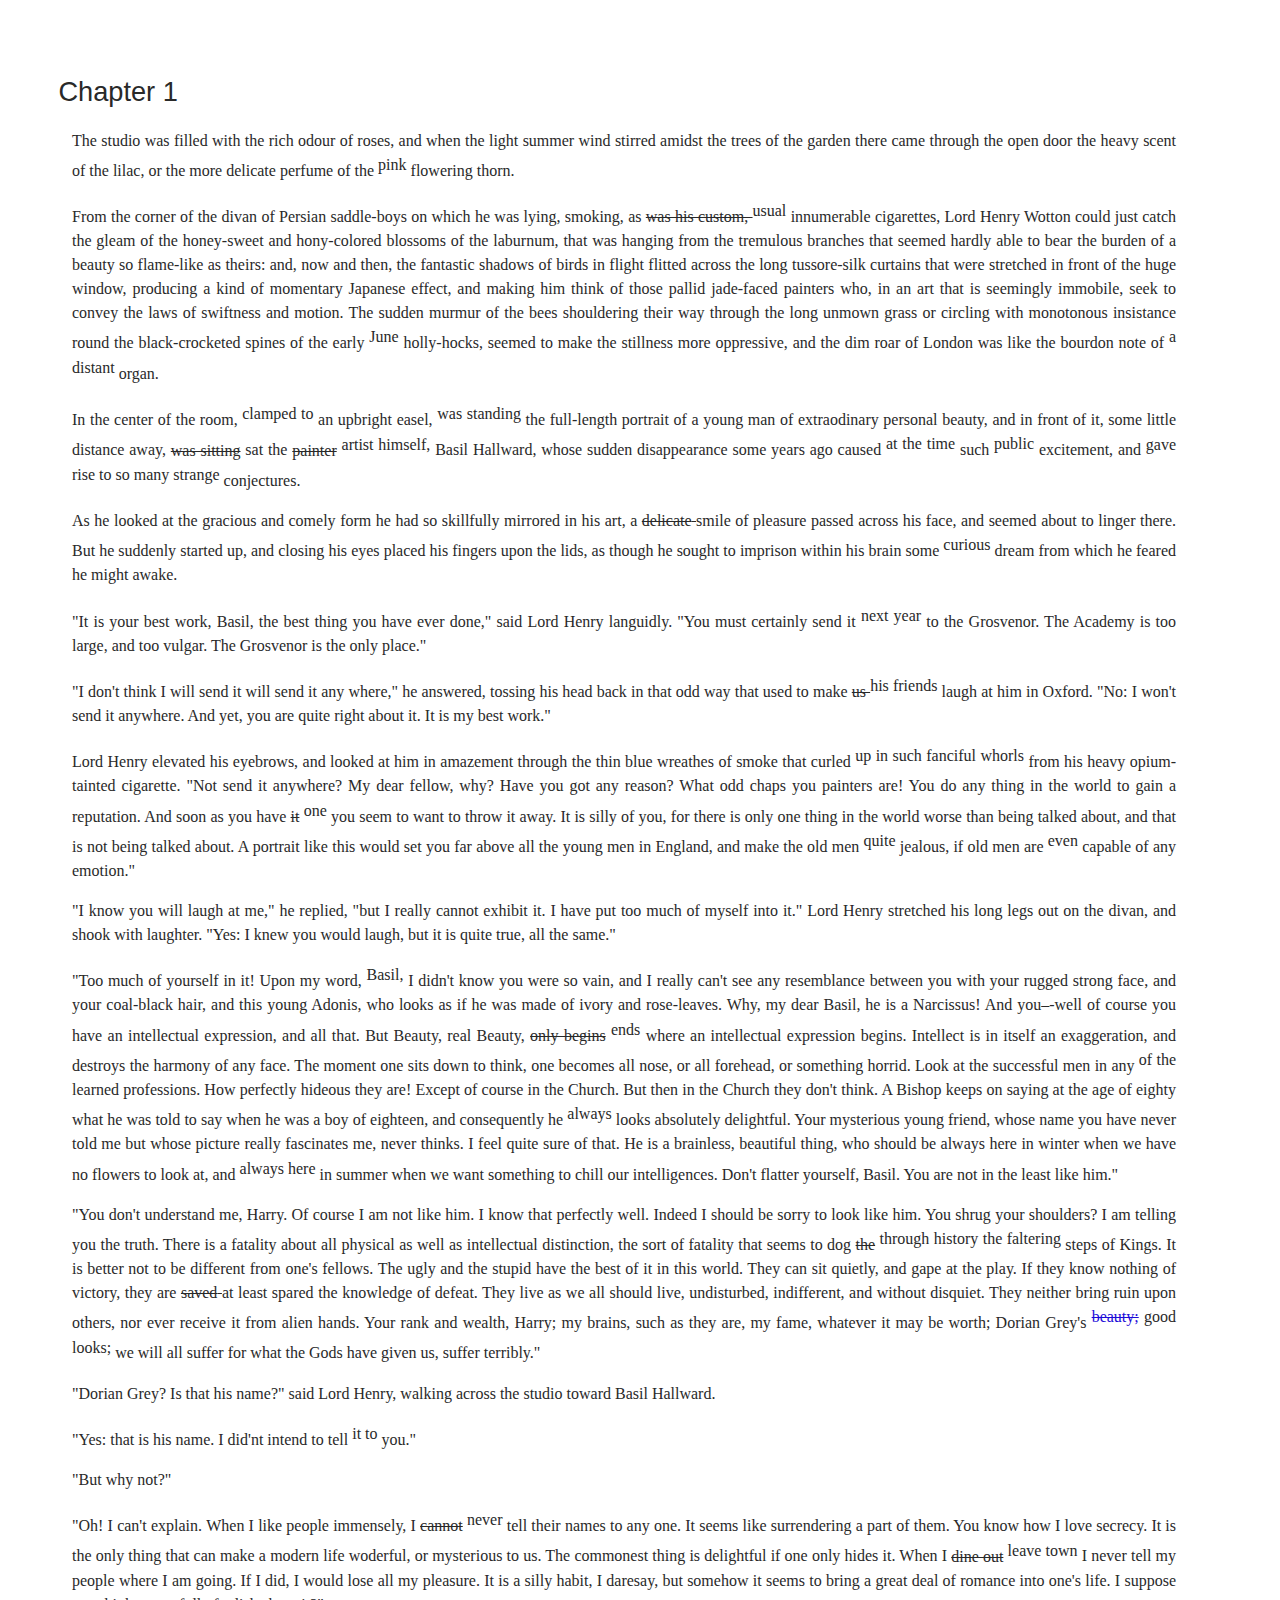
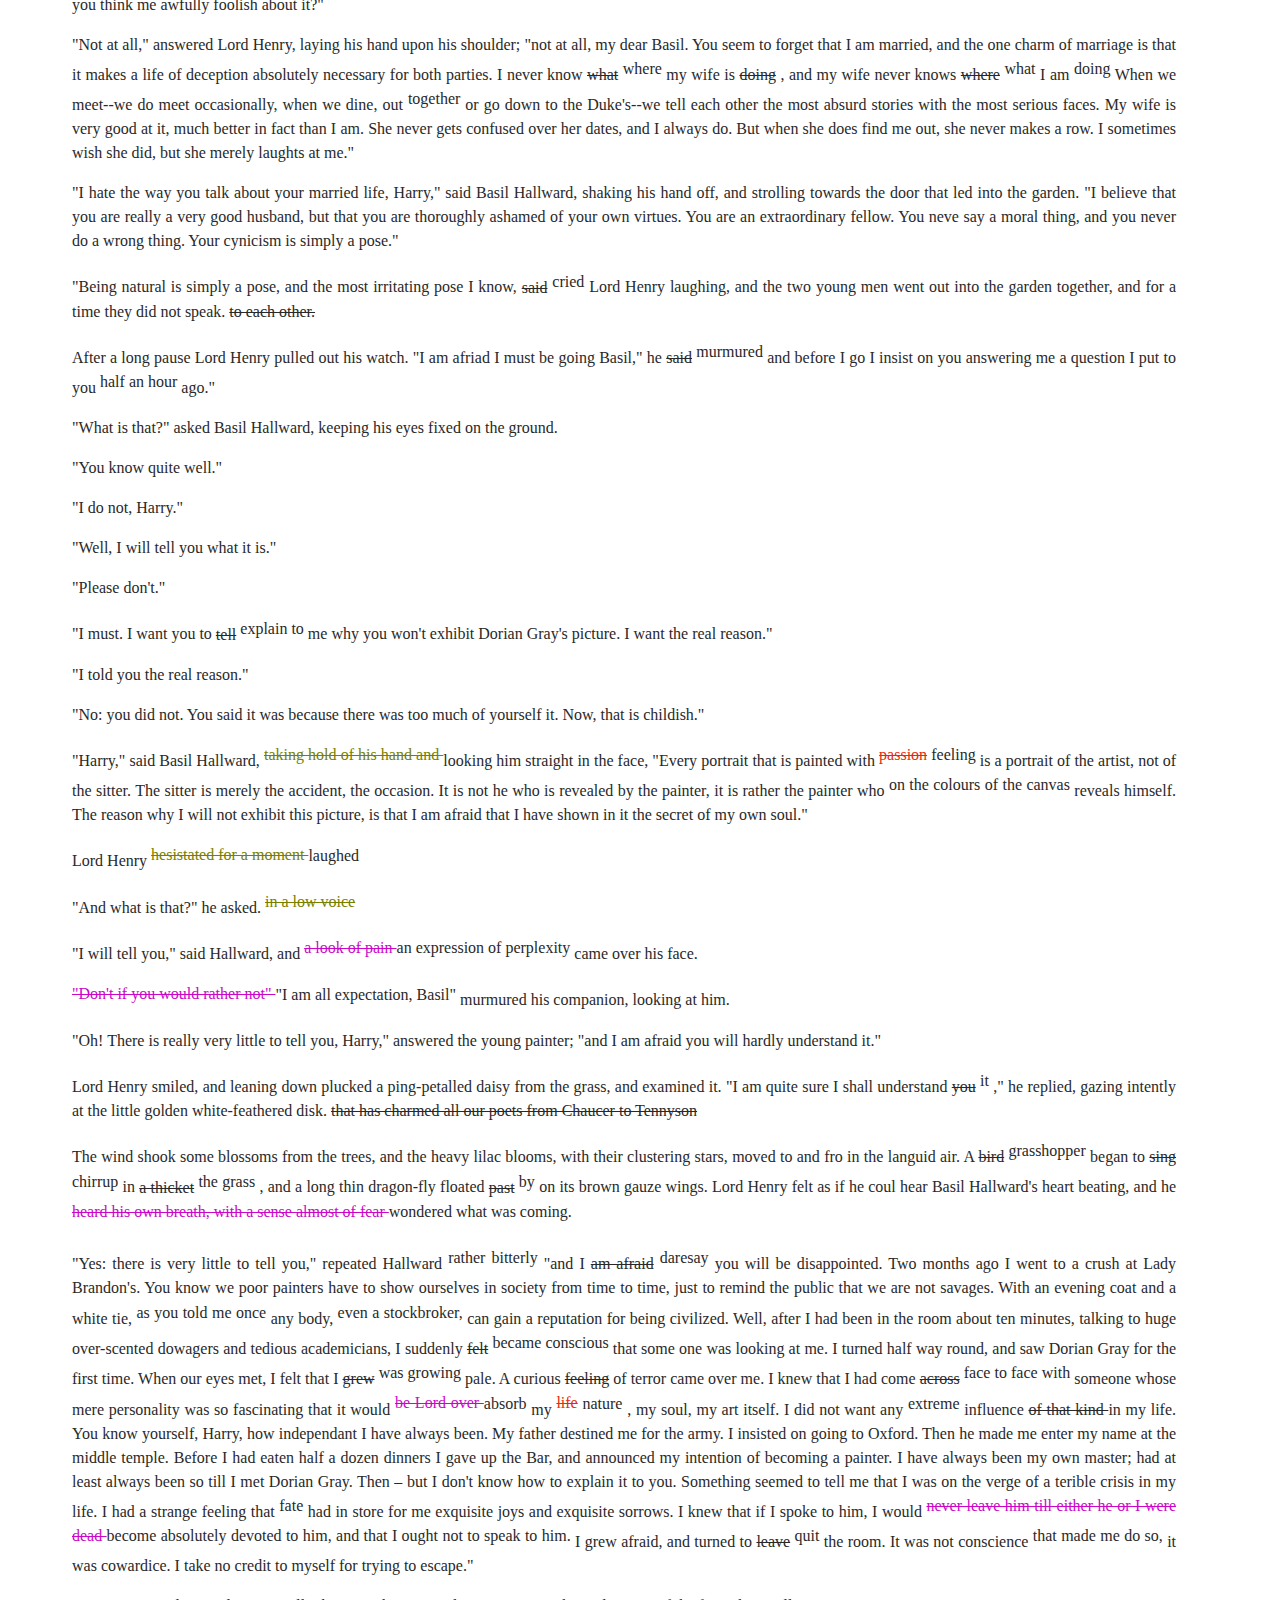
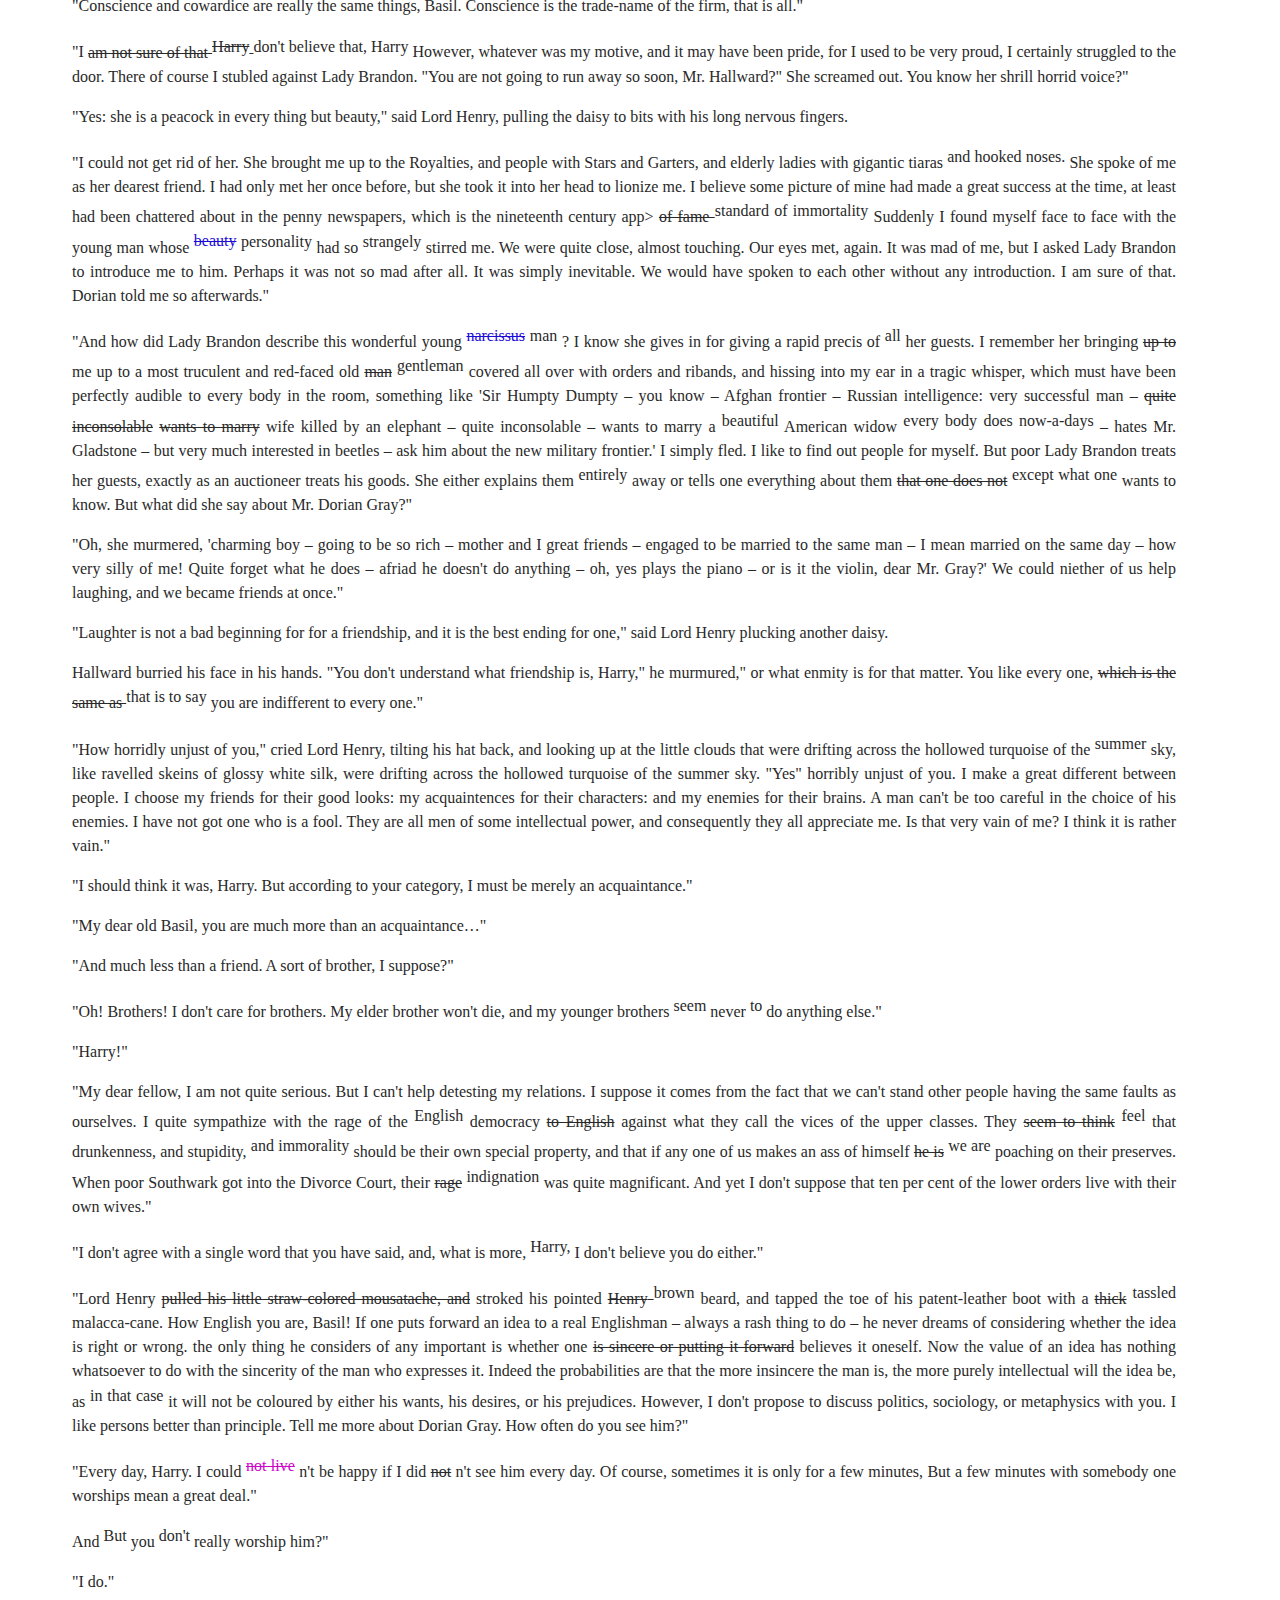
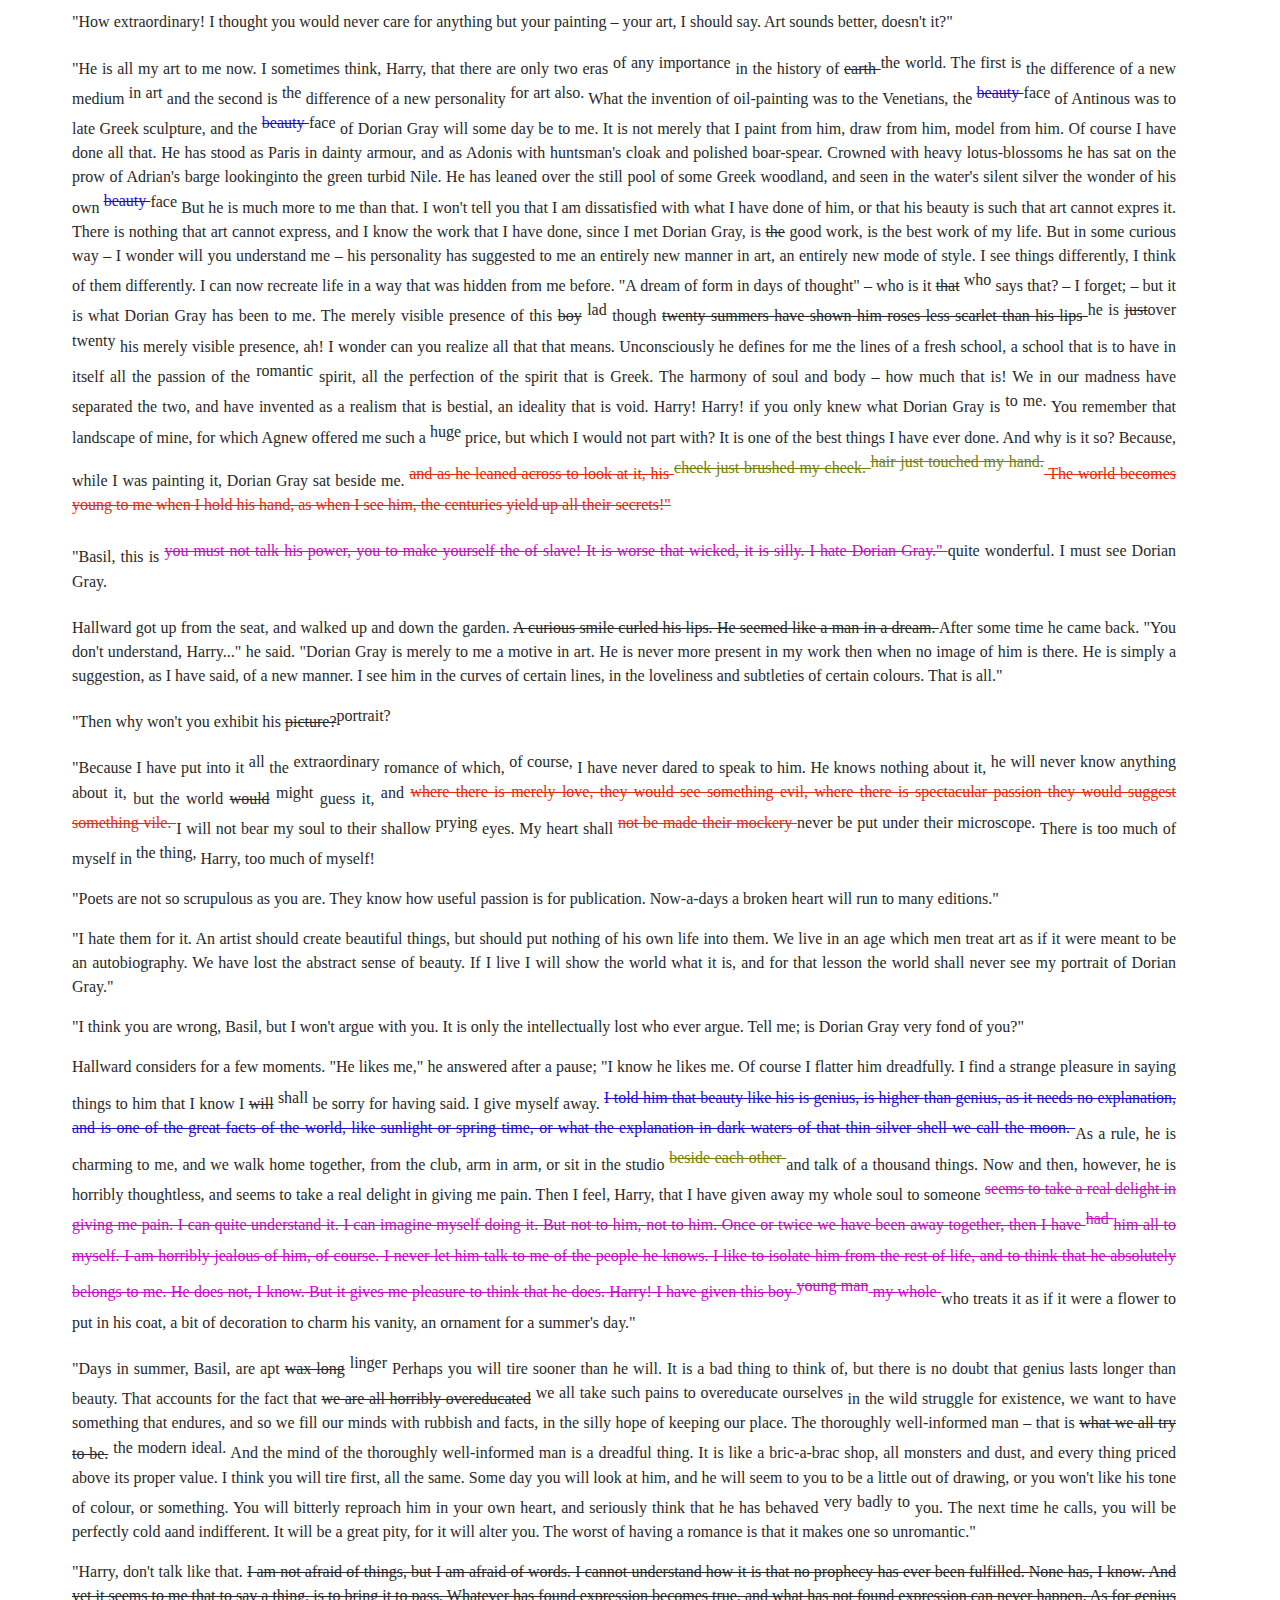
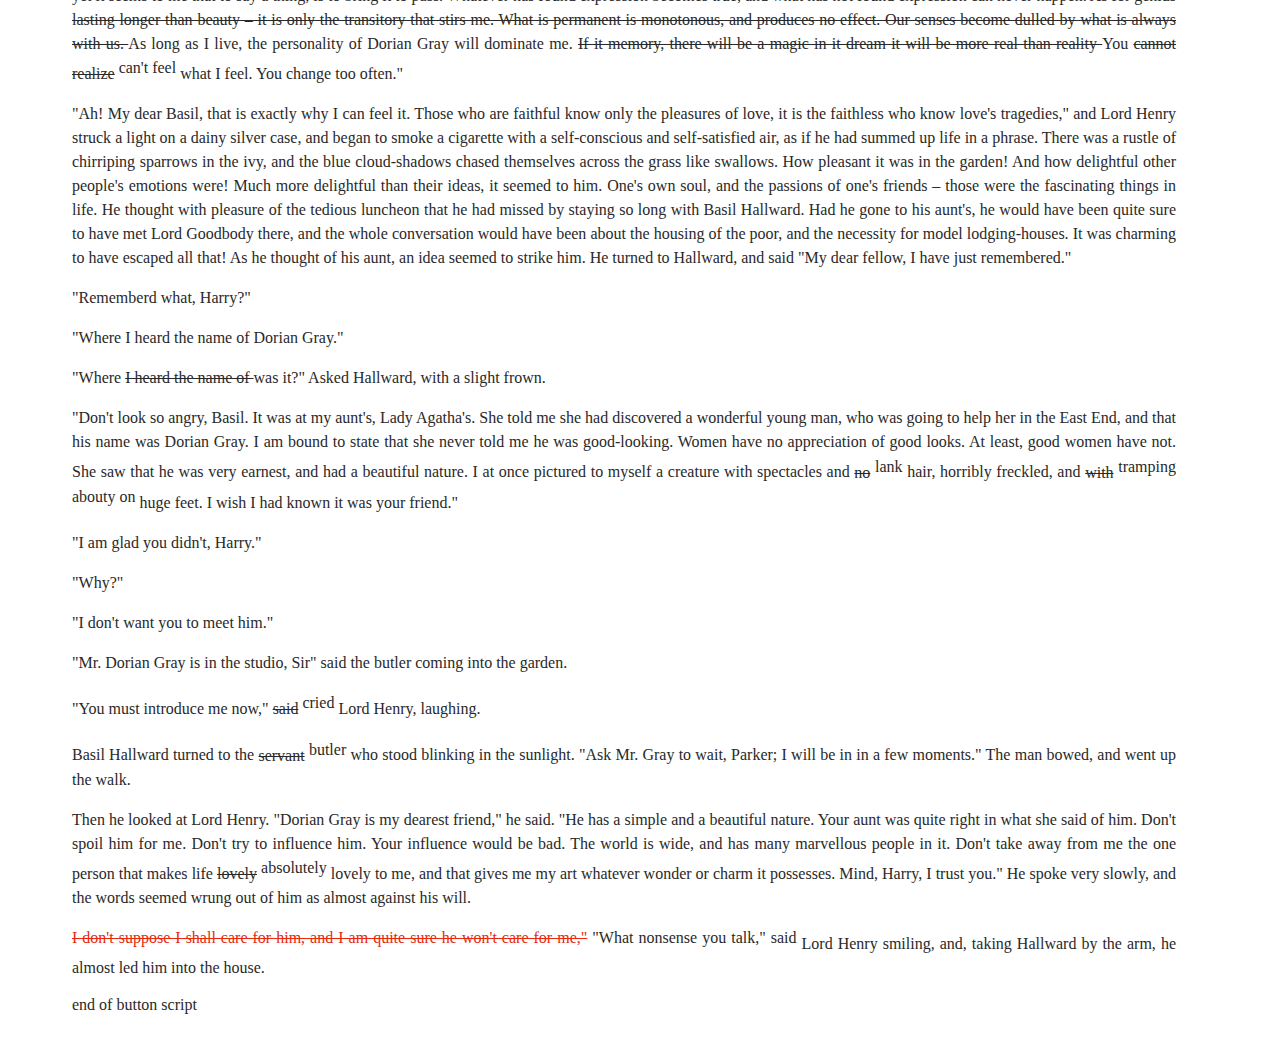
==== index.html @ bea4f44c "first commit" ====
<!DOCTYPE html>
  <head>
    <meta charset="utf-8">
    <link rel="stylesheet" href="styles.css" media="screen" charset="utf-8">
  </head>
  <body>
    <!-- playing around with a button
    <div><input type="text" name="labels" id="input_labels">
      <button type="button" onclick="myFunction()">sumbit</button></div>
    end of the button play -->
    <div id="TEI">
      Sadly, this page will not work in Internet Explorer and some older browsers. We suggest you use a newer version of Chrome or Firefox.
    </div>
    <script src="../js/CETEI.js"></script>
    <script>
      var c = new CETEI();
      /***********************************
       * Behaviors, i.e. ways you want specific elements to be handled that
       * you can't do with CSS, can be injected by calling the addBehaviors
       * method, passing it an object
       ***********************************/
        // // Overrides the default ptr behavior, displaying a short link instead
        // "ptr": function(elt) {
        //   var link = document.createElement("a");
        //   link.innerHTML = elt.getAttribute("target").replace(/https?:\/\/([^\/]+)\/.*/, "$1");
        //   link.href = elt.getAttribute("target");
        //   return link;
        // },
        // // Adds a new handler for <term>, wrapping it in an HTML <b>
        // "term": function(elt) {
        //     var b = document.createElement("b");
        //     b.innerHTML = elt.innerHTML;
        //     return b;
        // },
        // // Inserts the first array element before tei:add, and the second, after.
        // "add": ["`","´"]
      let behaviors = {
        "tei": {
          // // this click function gets cancelled out by the mouseover one?
          // "del": function(elt) {
          //   elt.addEventListener('click', function handleClick(event) {
          //     console.log('element clicked 🎉🎉🎉 here is event info: ', event);
          //     console.log("the implication is: " + (elt.getAttribute("implication")));
          //     });
          //   },

            // create mouseover effect with console log of implication
            "del": function(elt) {
            elt.addEventListener('mouseover', function handleHover(event) {
              result = elt.hasAttribute("implication");
              if (result) {
                console.log('element moused-over with: '+ elt.getAttribute("implication"));
              }
              });
            elt.setAttribute("class", "test");
            }
        }
      }
      c.addBehaviors(behaviors);
      c.getHTML5('tei.xml', function(data) {
        document.getElementById("TEI").innerHTML = "";
        document.getElementById("TEI").appendChild(data);
      });
    </script>
    <!-- script for the button
    <script>
      function myFunction() {
        let inputText = document.getElementById("input_labels").value;
        console.log("Button works, saved: " + inputText);
        alert("Button has saved the following: " + inputText);
      }
    </script> -->
    end of button script
  </body>
</html>
---- styles.css ----
/* ADDED BY FILIPA 
with help from: 
https://www.youtube.com/watch?v=ujlpzTyJp-M
*/

/* tei-del */ 

tei-del {
  text-decoration: line-through;
  position:relative;
}

tei-del[implication=passion] {
  vertical-align: super;
  color:rgb(231, 42, 13);
  position:relative;
}

tei-del[implication=beauty] {
  vertical-align: super;
  color:rgb(28, 11, 216);
  position:relative;
}

tei-del[implication=intimacy] {
  vertical-align: super;
  color:rgb(119, 128, 0);
  position:relative;
}

tei-del[implication=fatality] {
  vertical-align: super;
  color:rgb(203, 7, 200);
  position:relative;
}

tei-del[implication]::before,
tei-del[implication]::after {
  --scale: 0;
  --arrow-size: 10px;
  --tooltip-color: rgb(49, 46, 46);

  position: absolute;
  top: -.25rem;
  left: 50%;
  transform: translateX(-50%) translateY(var(--translate-y, 0)) scale(var(--scale));
  transition: 150ms transform;
  transform-origin: bottom center;
}

tei-del[implication]::before {
  --translate-y: calc(-100% - var(--arrow-size));

  content: attr(implication);
  color: white;
  padding: .5rem;
  border-radius: .3rem;
  text-align: center;
  width: max-content;
  background: var(--tooltip-color);
}

tei-del[implication]:hover::before,
tei-del[implication]:hover::after {
  --scale: 1;
}

tei-del[implication]::after {
  --translate-y: calc(-1 * var(--arrow-size));

  content: '';
  border: var(--arrow-size) solid transparent;
  border-top-color: var(--tooltip-color);
  transform-origin: top center;
}

/* END OF FILIPA'S CUSTOMIZATION */

/* Choice elements */
tei-choice tei-abbr + tei-expan:before,
tei-choice tei-expan + tei-abbr:before,
tei-choice tei-sic + tei-corr:before,
tei-choice tei-corr + tei-sic:before,
tei-choice tei-orig + tei-reg:before,
tei-choice tei-reg + tei-orig:before {
  content: " (";
}
tei-choice tei-abbr + tei-expan:after,
tei-choice tei-expan + tei-abbr:after,
tei-choice tei-sic + tei-corr:after,
tei-choice tei-corr + tei-sic:after,
tei-choice tei-orig + tei-reg:after,
tei-choice tei-reg + tei-orig:after {
  content: ")";
}
/* A */
tei-ab {
  display: block;
  margin-top: 1em;
  margin-bottom: 1em;
}
tei-accMat {
  display: block;
}
tei-accMat:before {
  content: "accompanying materials: ";
}
tei-acquisition {
  display: block;
  margin-top: 0;
  margin-bottom: 0;
}
tei-acquisition:before {
  font-weight: bold;
  content: "acquisition";
}
tei-activity {
  display: block;
}
tei-activity:before {
  content: "activity: ";
}
tei-actor {
  /* Empty Rule Set */
}
/* add */
/* Could add other [place=] variations */
tei-add[place=above] {
  vertical-align: super;
}

tei-add[place=inline]:before {
  content: "«";
}
tei-add[place=inline]:after {
  content: "»";
}
tei-add[place=below] {
  vertical-align: sub;
}
tei-addName {
  /* Empty Rule Set */
}
tei-addSpan {
  /* Empty Rule Set */
}
tei-additional {
  display: block;
}
tei-additions {
  display: block;
}
tei-additions:before {
  content: "Significant additions within the document: ";
}
tei-addrLine {
  display: block;
}
tei-address {
  /* Empty Rule Set */
}
tei-address[data-tei-rend~="block"], addresss[data-tei-rendition~="#block"] {
  display: block;
}
tei-adminInfo {
  display: block;
}
tei-affiliation {
  /* Empty Rule Set */
}
tei-age {
  /* Empty Rule Set */
}
tei-alt {
  /* Empty Rule Set */
}
tei-altGrp {
  /* Empty Rule Set */
}
tei-altIdent {
  /* Empty Rule Set */
}
tei-altIdentifier {
  /* Empty Rule Set */
}
tei-am {
  /* Empty Rule Set */
}
tei-analytic {
  /* Empty Rule Set */
}
tei-anchor {
  /* Empty Rule Set */
}
tei-app {
  /* Empty Rule Set */
}
tei-app tei-note {
  display: none;
}
tei-appInfo {
  display: block;
}
tei-appInfo:before {
  content: "Application information: ";
}
tei-application {
  display: block;
}
tei-application:after {
  content: " " attr(version);
}
tei-arc {
  /* Empty Rule Set */
}
tei-argument {
  display: block;
}
tei-att {
  font-family: Courier,monospace;
}
tei-att:before {
  content: "@";
}
tei-attDef {
  /* Empty Rule Set */
}
tei-attList {
  /* Empty Rule Set */
}
tei-attRef {
  /* Empty Rule Set */
}
tei-author {
  /* Empty Rule Set */
}
tei-titleStmt > tei-author {
  display: block;
  margin-bottom: 1em;
}
tei-authority {
  /* Empty Rule Set */
}
tei-publicationStmt > tei-availability {
  font-size: 80%;
}
tei-publicationStmt > tei-availability:before {
  font-weight: bold;
  content: "Availability: ";
}
tei-publicationStmt > tei-availability[data-tei-status]:before {
  font-weight: bold;
  content: "Availability (" attr(status) "): ";
}
/* B */
tei-back {
  display: block;
}
tei-bibl {
  /* Empty Rule Set */
}
tei-bibl[data-tei-rend~="block"], bibl[data-tei-rendition~="#block"] {
  display: block;
  padding-left: 2em;
  text-indent: -2em;
}
tei-biblFull {
  display: block;
}
tei-biblScope {
  /* Empty Rule Set */
}
tei-biblStruct {
  /* Empty Rule Set */
}
tei-bicond {
  /* Empty Rule Set */
}
tei-binary {
  /* Empty Rule Set */
}
tei-binaryObject {
  /* Empty Rule Set */
}
tei-binding {
  display: block;
}
tei-binding:before {
  content: "Binding: \a";
  white-space: pre-wrap;
}
tei-binding[data-tei-contemporary]:before {
  content: "Binding: \A" "Contemporary: " attr(contemporary) "\A";
  white-space: pre-wrap;
}
tei-bindingDesc {
  display: block;
}
tei-bindngDesc:before {
  content: "Binding Description: \A";
}
tei-birth {
  display: block;
}
tei-birth:before {
  content: "Birth: ";
}
tei-bloc {
  /* Empty Rule Set */
}
tei-broadcast {
  /* Empty Rule Set */
}
tei-byline {
  /* Empty Rule Set */
}
/* c */
tei-c {
  /* Empty Rule Set */
}
tei-cRefPattern {
  display: none;
}
tei-caesura {
  /* Empty Rule Set */
}
tei-camera {
  /* Empty Rule Set */
}
tei-caption {
  display: block;
  margin-top: 1em;
  margin-bottom: 1em;
}
tei-case[data-tei-value]:before {
  font-weight: bold;
  content: attr(value) " ";
}
tei-castGroup {
  display: block;
  margin-top: 1em;
  margin-bottom: 1em;
}
tei-castItem {
  display: list-item;
}
tei-castList {
  display: block;
  list-style-type: none;
  margin-top: 1em;
  margin-bottom: 1em;
  margin-left: 2em;
}
tei-catDesc {
  /* Empty Rule Set */
}
tei-catRef {
  /* Empty Rule Set */
}
tei-category {
  /* Empty Rule Set */
}
tei-cb {
  display: block;
  margin-top: 1em;
  margin-bottom: 1em;
}
tei-cb:before {
  content: "[column break]";
}
tei-cell {
  display: table-cell;
  padding: 1em 1.5em 1em 1em;
  /*
tei-border-left: 2px solid @border-color;
tei-border-top:2px solid @border-color;
tei-*/
  border: 1px dotted #aaaaaa;
  width: 100%;
}
/* for cell or row with @role = label */
tei-[data-tei-role=label] {
  font-weight: bold;
}
tei-certainty {
  /* Empty Rule Set */
}
tei-change {
  /* Empty Rule Set */
}
tei-channel {
  /* Empty Rule Set */
}
tei-charDecl {
  /* Empty Rule Set */
}
tei-charName {
  /* Empty Rule Set */
}
tei-charProp {
  /* Empty Rule Set */
}
tei-choice {
  /* Empty Rule Set */
}
tei-cit {
  /* Empty Rule Set */
}
tei-cl {
  /* Empty Rule Set */
}
tei-classCode {
  /* Empty Rule Set */
}
tei-classDecl {
  /* Empty Rule Set */
}
tei-classRef {
  /* Empty Rule Set */
}
tei-classSpec {
  /* Empty Rule Set */
}
tei-classes {
  /* Empty Rule Set */
}
tei-climate {
  display: block;
  margin-top: 1em;
  margin-bottom: 1em;
}
tei-climate:before {
  font-weight: bold;
  content: "Climate: ";
}
tei-closer {
  /* Empty Rule Set */
}
tei-code {
  font-family: Courier,monospace;
}
/* jawalsh:
For things like collation, condition, etc. that can have text or paragraphs as
children, we should use margins, when the content is text, and no margins when there
are child paragraphs (or other block elements). Otherwise we end up with double
margins. */
tei-collation {
  display: block;
  margin-top: 1em;
  margin-bottom: 1em;
}
tei-collection {
  /* Empty Rule Set */
}
tei-colloc {
  /* Empty Rule Set */
}
tei-colophon {
  font-style: italic;
}
tei-cond {
  /* Empty Rule Set */
}
tei-condition {
  display: block;
  margin-top: 1em;
  margin-bottom: 1em;
}
tei-constitution {
  display: block;
  margin-top: 1em;
  margin-bottom: 1em;
}
tei-constitution:before {
  font-weight: bold;
  content: "Constitution: ";
}
tei-constitution[data-tei-type] {
  display: block;
  margin-top: 1em;
  margin-bottom: 1em;
}
tei-constitution[data-tei-type]:before {
  font-weight: bold;
  content: "Constitution (" attr(type) "): ";
}
tei-constitution[data-tei-type=frags] {
  display: block;
  margin-top: 1em;
  margin-bottom: 1em;
}
tei-constitution[data-tei-type=frags]:before {
  font-weight: bold;
  content: "Constitution (fragments): ";
}
tei-constraint {
  /* Empty Rule Set */
}
tei-constraintSpec {
  /* Empty Rule Set */
}
tei-content {
  /* Empty Rule Set */
}
/* jawalsh:
tei-Need to discuss and coordinate handling of sic/corr, abbr/expan, and orig/reg */
tei-corr {
  /* Empty Rule Set */
}
tei-correction {
  /* Empty Rule Set */
}
tei-country {
  /* Empty Rule Set */
}
tei-creation {
  /* Empty Rule Set */
}
/*jawalsh:
tei-Need to handle attributes for custEvent. All the att.datable* attributes will be tricky.
tei-custodialHist and custEvent may normally be hidden along with other header metadata, but
tei-we'll have other datable elements that may be tricky. */
tei-custEvent {
  display: list-item;
}
tei-custodialHist {
  display: block;
  margin-top: 1em;
  margin-bottom: 1em;
}
/* d */
tei-date[data-tei-when]:empty:before {
  content: attr(when);
}

/* e */
tei-editionStmt {
  display:block;
}
tei-egXML {
  display: block;
  font-size: 80%;
  margin-left: 1em;
  padding-left: 1em;
  border-left: 1px solid #aaaaaa;
  margin-top: .75em;
  margin-bottom: .75em;
  padding-top: .75em;
  padding-bottom: .75em;
  font-family: monospace;
  white-space: pre;
}
tei-emph {
  font-style: italic;
}
tei-encodingDesc {
  display: none;
}
tei-epigraph {
  display: block;
  margin-top: 1em;
  margin-bottom: 1em;
}
tei-explicit {
  font-style: italic;
}
tei-fileDesc > extent {
  display: none;
}
/* f */
tei-figure {
  display: block;
  text-align: center;
  margin-left: auto;
  margin-right: auto;
}
/* g */
tei-g {
  /* Empty Rule Set */
}
tei-gap {
  /* GLS: Depending upon how we handle gap and lacuna, we may want to enclose in [] */
}
tei-gap[data-tei-reason='lost']:before {
  content:'[';
}
tei-gap[data-tei-reason='lost']:after {
  content: attr(data-content) ']';
}
tei-gap[data-tei-reason='illegible']:after {
  content: attr(data-content);
}
tei-gb {
  /* Empty Rule Set */
}
tei-gen {
  /* Empty Rule Set */
}
tei-genName {
  /* Empty Rule Set */
}
tei-geo {
  /* Empty Rule Set */
}
tei-geoDecl {
  /* Empty Rule Set */
}
tei-geogFeat {
  /* Empty Rule Set */
}
tei-geogName {
  /* Empty Rule Set */
}
tei-gi {
  font-family: Courier,monospace;
}
tei-gi:before {
  content: "<";
}
tei-gi:after {
  content: ">";
}
tei-gloss {
  /* Empty Rule Set */
}
tei-glyph {
  /* Empty Rule Set */
}
tei-glyphName {
  /* Empty Rule Set */
}
tei-gram {
  /* Empty Rule Set */
}
tei-gramGrp {
  /* Empty Rule Set */
}
tei-graph {
  /* Empty for now */
}
tei-graphic {
}
tei-group {
  /* Empty Rule Set */
}
/* h */
tei-handDesc {
  /* Empty Rule Set */
}
tei-handNote {
  /* Empty Rule Set */
}
tei-handNotes {
  /* Empty Rule Set */
}
tei-handShift {
  /* Empty Rule Set */
}
/* Need head with TEI parent to distinguish from HTML head */
tei-TEI tei-head {
  display: block;
  font-family: Arvo, sans-serif;
  font-weight: normal;
}
tei-body > tei-head {
  font-size: 180%;
  text-indent: -0.5em;
}
tei-div.textpart {
  display: none;
}
tei-div > tei-head {
  font-size: 170%;
  text-indent: -0.5em;
}
tei-div > tei-div > tei-head {
  font-size: 155%;
}
tei-div > tei-div > tei-div > tei-head {
  font-size: 140%;
}
tei-div > tei-div > tei-div > tei-div > tei-head, list > tei-head {
  font-size: 130%;
}
tei-div > tei-div > tei-div > tei-div > tei-div > tei-head {
  font-size: 120%;
}
tei-div > tei-div > tei-div > tei-div > tei-div > tei-div tei-head {
  font-size: 110%;
}
tei-figure > tei-head {
  display: block;
  margin: 1.5em auto 1.5em auto;
  padding: .5em 1.5em 1.5em 1.5em;
  border: 1px solid black;
  border-radius: 15px;
  width: 325px;
  position: relative;
  border: 1px solid #aaaaaa;
  background: #fafafa;
  /* reset text-indent for note with <l> ancestors. */
  text-indent: 0;
  font-size: 85%;
  text-align: justify;
  -webkit-box-shadow: 0px 1px 3px rgba(0, 0, 0, 0.25);
  -moz-box-shadow: 0px 1px 3px rgba(0, 0, 0, 0.25);
  box-shadow: 0px 1px 3px rgba(0, 0, 0, 0.25);
  width: 85%;
  font-family: Georgia, Serif;
  font-size: 13pt;
}
tei-headItem {
  /* Empty Rule Set */
}
tei-headLabel {
  /* Empty Rule Set */
}
tei-height {
  /* Empty Rule Set */
}
tei-heraldry {
  /* Empty Rule Set */
}
tei-hi[rend="caps"] {
  font-weight:bold;
}
tei-hi[rend="italic"] {
  font-style: italic;
}
tei-hi {
  /* GLS: do we want to bold this or change the background color? */
}
tei-history {
  /* Empty Rule Set */
}
tei-hom {
  /* Empty Rule Set */
}
tei-hyph {
  /* Empty Rule Set */
}
tei-hyphenation {
  /* Empty Rule Set */
}
/* i */
tei-iNode {
  /* Empty Rule Set */
}
tei-iType {
  /* Empty Rule Set */
}
tei-ident {
  font-family: Courier,monospace;
}
tei-idno {
  /* Empty Rule Set */
}
tei-if {
  /* Empty Rule Set */
}
tei-iff {
  /* Empty Rule Set */
}
tei-imprimatur {
  /* Empty Rule Set */
}
tei-imprint {
  /* Empty Rule Set */
}
tei-incident {
  /* Empty Rule Set */
}
tei-incipit {
  font-style: italic;
}
tei-index {
  /* Empty Rule Set */
}
tei-institution {
  /* Empty Rule Set */
}
tei-interaction {
  /* Empty Rule Set */
}
tei-interpGrp {
  /* Empty Rule Set */
}
tei-interpretation {
  /* Empty Rule Set */
}
tei-item {
  display: list-item;
  margin-left: 1em;
}
tei-cell item {
  margin-left: 1em;
}

/* j */
tei-join {
  /* Empty Rule Set */
}
tei-joinGrp {
  /* Empty Rule Set */
}
/* k */
tei-keywords {
  /* Empty Rule Set */
}
tei-kinesic {
  /* Empty Rule Set */
}
/* l */
tei-l {
  display: block;
  width: 35em;
}
tei-l[data-lineno]:before {
  content: attr(data-lineno);
  position: absolute;
  left: 2em;
}
tei-lacunaEnd {
  /* Empty Rule Set */
}
tei-lacunaStart {
  /* Empty Rule Set */
}
tei-lang {
  /* Empty Rule Set */
}
tei-langKnowledge {
  /* Empty Rule Set */
}
tei-langKnown {
  /* Empty Rule Set */
}
tei-langUsage {
  /* Empty Rule Set */
}
tei-language {
  /* Empty Rule Set */
}
tei-layout {
  /* Empty Rule Set */
}
tei-layoutDesc {
  /* Empty Rule Set */
}
tei-lb {
  /* Empty Rule Set */
}
tei-lb:after {
  content: '\a';
  white-space: pre;
}
tei-lbl {
  /* Empty Rule Set */
}
tei-leaf {
  /* Empty Rule Set */
}
tei-app[data-tei-type=inline] tei-lem {
}
tei-lg {
  display: block;
  margin-top: 1em;
  margin-bottom: 1em;
}
tei-link {
  /* Empty Rule Set */
}
tei-linkGrp {
  /* Empty Rule Set */
}
tei-list {
  display: block;
  margin-top: 1em;
  margin-bottom: 1em;
  list-style-type: none;
}
tei-item > tei-list {
  margin-top: 0;
}
tei-sourceDesc tei-list {
  list-style-type: none;
}
tei-sourceDesc > tei-list > tei-head {
  font-size: 140%;
  font-weight: bold;
}
tei-sourceDesc tei-list > tei-item {
  display: list-item;
}

/* Match only lists that are descendants of
tei-text. Otherwise they show up in the header. */
tei-text tei-list[type=simple] {
  list-style-type: none;
}
tei-text tei-list[type=bulleted] {
  list-style-type: disc;
}
tei-text tei-list[type=ordered] {
  list-style-type: none;
  counter-reset: items 0;
}
tei-text tei-list[type=ordered] > tei-item {
  display: list-item;
  margin-left: 0;
}
tei-item > tei-list[type=ordered] {
  margin-left: 1em;
}
tei-text tei-list[type=ordered] > item:before {
  counter-increment: items 1;
  content: counter(items, decimal) ". ";
}
tei-text tei-list[type=gloss] {
  list-style-type: none;
}
tei-list[type="gloss"] > tei-label {
  display: block;
  margin-top: 0.25em;
  margin-bottom: 0.25em;
  font-weight: bold;
}
tei-list[type="gloss"] > tei-item {
  margin-left: 2em;
}
tei-item > tei-list[type=ordered] {
  margin-left: 1em;
}
tei-listApp {
  display: block;
  margin: 1em;
  padding: 1em;
}

/* sourceDesc lists */
tei-listBibl {
  display:block;
  list-style-type: none;
  margin-left: .5 em;
  margin-top: .5em;
}
tei-listBibl > tei-head {
  font-size: 120%;
  font-weight: bold;
}
tei-listBibl > tei-bibl {
  display: list-item;
  margin-left: .5em;
}
tei-listWit {
  display:block;
  list-style-type: none;
  margin-left: .5em;
}
tei-listWit > tei-head {
  font-size: 120%;
  font-weight: bold;
}
tei-listWit > tei-witness {
  display: list-item;
  margin-left: 2em;
  text-indent: -1.1em;
}
tei-witness > tei-listWit {
  display: inline;
}
tei-witness > tei-listWit > tei-head {
  display: inline;
}
tei-witness > tei-listWit > tei-witness {
  display: inline;
}
tei-localName {
  /* Empty Rule Set */
}
tei-locale {
  /* Empty Rule Set */
}
tei-location {
  /* Empty Rule Set */
}
tei-locus {
  display: none;
}
tei-locusGrp {
  /* Empty Rule Set */
}
/* m */
tei-m {
  /* Empty Rule Set */
}
tei-macroRef {
  /* Empty Rule Set NOT SURE WHAT EXACTLY*/
}
tei-macroSpec {
  /* dunno */
}
tei-mapping {
  /* not sure, maybe create rends for a few standard types, maybe hide */
}
tei-material {
  /* Empty Rule Set */
}
tei-measure {
  /* Empty Rule Set */
}
tei-measureGrp {
  /* probably want to display attributes, at least units and type */
}
tei-meeting {
  /*Block */
}
tei-memberOf {
  /* Empty Rule Set */
}
tei-mentioned {
  /* think do nothing, not real clear on function, maybe hide? */
}
tei-metDecl {
  /* Empty Rule Set */
}
tei-metSym {
  /* Empty Rule Set */
}
tei-milestone {
  display: none;
  margin-left: auto;
  margin-right: auto;
  text-align: center;
}
tei-milestone:before {
  /*content: "* * * * *";*/
}
tei-moduleRef {
  /* probably hide, not sure how we want to deal */
}
tei-moduleSpec {
  /* probably hide, not sure how we want to deal */
}
tei-monogr {
  /* block with space above, below */
}
tei-mood {
  /* Empty Rule Set */
}
tei-move {
  /* not sure, block, maybe just ital, maybe in parenths*/
}
tei-msContents {
  /* inline */
}
tei-msDesc {
  /* block with space above, below */
}
tei-msIdentifier {
  /* block */
}
tei-msItem {
  /* block */
}
tei-msItemStruct {
  /* block */
}
tei-msName {
  /* Empty Rule Set */
}
tei-msPart {
  /* not sure, think block */
}
tei-musicNotation {
  font-weight: bold;
}
tei-musicNotation:before {
  font-weight: bold;
  content: "Musical Notation: ";
}
/* n */
tei-name {
  /* Empty Rule Set */
}
tei-nameLink {
  /* Empty Rule Set */
}
tei-namespace {
  /* not sure, hide? */
}
tei-nationality {
  /* Empty Rule Set */
}
tei-node {
  display: none;
}
tei-normalization {
  /* Empty Rule Set */
}
tei-note {
  /*
  display: block;
  margin: 1.5em auto 1.5em auto;
  padding: .5em 1.5em 1.5em 1.5em;
  border: 1px solid black;
  border-radius: 15px;
  width: 325px;
  position: relative;
  border: 1px solid #aaaaaa;
  background: #fafafa;
  /* reset text-indent for note with <l> ancestors. */
  /*
  text-indent: 0;
  font-size: 85%;
  text-align: justify;
  -webkit-box-shadow: 0px 1px 3px rgba(0, 0, 0, 0.25);
  -moz-box-shadow: 0px 1px 3px rgba(0, 0, 0, 0.25);
  box-shadow: 0px 1px 3px rgba(0, 0, 0, 0.25);
  */
}
tei-notesStmt {
  /* do we want to box each individual <note> if they're in a <notesStmt>? */
  display: none;
}
tei-num {
  /* Empty Rule Set */
}
tei-number {
  /* Empty Rule Set */
}
tei-numeric {
  /* not sure, depends how we're dealing with <f>'s */
}
tei-nym {
  /* not really sure here */
}
/* o */
tei-oRef {
  /* not sure, think do nothing */
}
tei-oVar {
  font-style: italic;
}
tei-objectDesc {
  /* Empty Rule Set */
}
tei-objectType {
  /* Empty Rule Set */
}
tei-occupation {
  /* Empty Rule Set */
}
tei-offset {
  /* Empty Rule Set */
}
tei-opener {
  /* Empty Rule Set */
}
tei-org {
  /* Empty Rule Set */
}
tei-orgName {
  /* Empty Rule Set */
}
tei-origDate {
  /* Empty Rule Set */
}
tei-origPlace {
  font-weight: bold;
}
tei-origPlace:before {
  font-weight: bold;
  content: "Place of Origin: ";
}
tei-origin {
  /* Empty Rule Set */
}
/* p */
tei-p {
  display: block;
  margin-top: 1em;
  margin-bottom: 1em;
  text-align: justify;
}
*[data-tei-rendition~="#center"] p {
  text-align: center;
}
tei-availability > p:first-child {
  margin-top: 0em;
}
tei-pRef {
  /* rend attribute target */
}
tei-pVar {
  /* rend attribute target */
}
tei-particDesc {
  /* Empty Rule Set */
}
tei-pause {
  /* Empty Rule Set*/
}
tei-pb {
  /*
  display: block;
  width: 100%;
  text-align: right;
  color: gray;
  margin: 2em 0 2em 0;
  font-size: 11pt;
  */
}
/*
tei-pb:before {
tei-	content: "[page:\a0" attr(n) "]";
}
tei-*/
tei-pc {
  /* Empty Rule Set */
}
tei-per {
  /* don't know, check back */
}
tei-performance {
  display: block;
  margin-top: 1em;
  margin-bottom: 1em;
}
tei-persName {
  /* Empty Rule Set */
}
tei-person {
  display: block;
  margin-top: 1em;
  margin-bottom: 1em;
}
tei-personGrp {
  display: block;
  margin-top: 1em;
  margin-bottom: 1em;
}
tei-phr {
  /* Empty Rule Set */
}
tei-physDesc {
  /* Empty Rule Set */
}
tei-place {
  /* Empty Rule Set */
}
tei-placeName {
  /* Empty Rule Set */
}
tei-population {
  /* dunno with this one */
}
tei-pos {
  /* Empty Rule Set */
}
tei-postBox {
  /* Empty Rule Set */
}
tei-postCode {
  /* Empty Rule Set */
}
tei-postscript {
  display: block;
  margin-top: 2em;
}
tei-precision {
  /* Empty Rule Set */
}
tei-preparedness {
  /* Empty Rule Set */
}
tei-principal {
  font-weight: bold;
}
tei-principal:before {
  font-weight: bold;
  content: "Principal: ";
}
tei-profileDesc {
  display: none;
}
tei-projectDesc {
  /* Empty Rule Set */
}
tei-prologue {
  /* Empty Rule Set */
}
tei-pron {
  /* Empty Rule Set */
}
tei-provenance {
  /* inline */
}
tei-pubPlace {
  /* Empty Rule Set */
}
tei-publicationStmt > * {
  display: none;
}
tei-publicationStmt {
  display: block;
  margin-top: 1em;
  margin-bottom: 1em;
}
tei-publicationStmt > date {
  display: none;
}
tei-publicationStmt > publisher {
  display: none;
}
tei-purpose {
  /* Empty Rule Set */
}
/* q */
tei-q {
  quotes: "\201c" "\201d" "\2018" "\2019" "\201c" "\201d" "\2018" "\2019" "\201c" "\201d" "\2018" "\2019" "\201c" "\201d";
}
tei-q:before {
  content: "";
}
tei-q:after {
  content: "";
}
tei-q[data-tei-next]:after {
  content: "" !important;
}
tei-q[data-tei-prev]:before {
  content: "" !important;
}
tei-quotation {
  /* Empty Rule Set */
}
tei-quote {
tei-font-style:italic;
}
/*
tei-quote {
  quotes: "\201c" "\201d" "\2018" "\2019" "\201c" "\201d" "\2018" "\2019" "\201c" "\201d" "\2018" "\2019" "\201c" "\201d";
}
tei-quote:before {
  content: open-quote;
}
tei-quote:after {
  content: close-quote;
}
tei-quote[next]:after {
  content: "" !important;
}
tei-quote[prev]:before {
  content: "" !important;
}
tei-*/
/* r */
tei-app tei-rdg {
  /*perhaps choice */
  display:none;
}
tei-rdgGrp {
  /* Empty Rule Set */
}
tei-re {
  display: block;
  margin-top: 0;
  margin-bottom: 0;
}
tei-recordHist {
  display: block;
  margin-top: 1em;
  margin-bottom: 1em;
}
tei-recording {
  /* not sure here, only in header? */
}
tei-recordingStmt {
  /* Empty Rule Set */
}
tei-ref {
  color: #5f0000;
  text-decoration: underline;
}
tei-region {
  /* Empty Rule Set */
}
tei-relatedItem {
  /* Empty Rule Set */
}
tei-relation {
  /* Don't Know*/
}
tei-relationGrp {
  /* Empty Rule Set */
}
tei-remarks {
  font-weight: bold;
}
tei-remarks:before {
  font-weight: bold;
  content: "remarks: ";
}
tei-rendition {
  /*Don't remember what we decided to do with this*/
}
tei-repository {
  /* Empty Rule Set */
}
tei-residence {
  /* Empty Rule Set */
}
tei-resp {
  /* Empty Rule Set */
}
tei-respStmt {
  display: block;
  margin-top: 0;
  margin-bottom: 0;
}
/* hide */
tei-restore {
  /* footnote or sidenote perhaps*/
}
tei-revisionDesc {
  display: none;
}
tei-rhyme {
  /* Empty Rule Set */
}
tei-role {
  /* put on same line as roledesc? */
}
tei-roleDesc {
  /* put on same line as role */
}
tei-roleName {
  /* Empty Rule Set */
}
tei-root {
  /* don't know */
}
tei-row {
  display: table-row;
}
tei-rs {
  /* Empty Rule Set */
}
/*label*/
/* s */
/* When TEI document is embedded in HTML page,
   TEI's <s> element can be interpreted by
   browser as HTML <s>, which results in
   a strike-through from the "user agent"
   styles. */
tei-s {
  text-decoration: none;
}
tei-said {
  /* Empty Rule Set */
}
tei-salute {
  display: block;
  margin-top: 1em;
  margin-bottom: 1em;
}
tei-samplingDecl {
  display: block;
  margin-top: 0;
  margin-bottom: 0;
}
tei-schemaSpec {
  /*NOT SURE, talk over with group */
}
tei-scriptDesc {
  /*NOT SURE, talk over with group */
}
tei-scriptNote {
  display: block;
  margin-top: 1em;
  margin-bottom: 1em;
}
tei-scriptStmt {
  /* not sure */
}
tei-seal {
  display: block;
  margin-top: 0;
  margin-bottom: 0;
}
tei-seal:before {
  font-weight: bold;
  content: "Seal: ";
}
tei-sealDesc {
  display: block;
  margin-top: 1em;
  margin-bottom: 1em;
}
tei-secFol:before {
  font-weight: bold;
  content: "Second Folio: ";
}
tei-secl {
}
tei-secl>*:first-child:before {
  content: "\a[";
  white-space: pre;
}
tei-secl>*:last-child:after {
  content: "]\a\a";
  white-space: pre;
}
tei-seg {
  /* Empty Set Rule */
  outline: 0px solid transparent;
}
tei-segmentation {
  /* Empty Rule Set */
}
tei-sense {
  display: block;
  margin-top: 0;
  margin-bottom: 0;
}
tei-series {
  /* treat same as seriesstmt? */
}
tei-seriesStmt {
  display: none;
}
tei-set {
  /* Empty Set Rule */
}
tei-setting {
  display: block;
  margin-top: 0;
  margin-bottom: 0;
}
tei-settingDesc {
  /* Empty Set Rule */
}
tei-settlement {
  /* Empty Set Rule */
}
tei-sex {
  /* Empty Rule Set */
}
tei-shift {
  /* seems a bit to complex to do anything with */
}
tei-sic {
  /* rend as choice when contained within a choice tag, perhaps as label with parenthesis after when alone */
}
tei-signatures {
  /* DON't KNOW, look again later */
}
tei-signed {
  display: block;
  margin-top: 2em;
  /*should make name a block when contained within  */
}
tei-soCalled {
  quotes: "\201c" "\201d" "\2018" "\2019" "\201c" "\201d" "\2018" "\2019" "\201c" "\201d" "\2018" "\2019" "\201c" "\201d";
}
tei-soCalled:before {
  content: open-quote;
}
tei-soCalled:after {
  content: close-quote;
}
tei-soCalled[data-tei-next]:after {
  content: "" !important;
}
tei-soCalled[data-tei-prev]:before {
  content: "" !important;
}
tei-socecStatus {
  /* Empty Set Rule */
}
tei-sound {
  font-style: italic;
}
tei-source {
  display: block;
  margin-top: 0;
  margin-bottom: 0;
}
tei-sourceDesc {
  display: none;
}
tei-sp {
  /*empty rule set*/
}
tei-space:before {
  font-weight: bold;
  content: "";
}
tei-span[data-tei-data-n]:before {
  content: attr(data-n);
}
tei-TEI tei-span {
  /*no rules yet */
}
tei-TEI tei-egXML tei-span {
  display: inline;
}
tei-spanGrp {
  /* NOT SURE, look back on */
}
tei-speaker {
  font-weight: bold;
  margin-right: 0;
}
tei-specDesc {
  /* NOT SURE, look back on */
}
tei-specGrp {
  /* NOT SURE, look back on */
}
tei-specGrpRef {
  /* NOT SURE, look back on */
}
tei-specList {
  /* Empty Set Rule */
}
tei-sponsor {
  display: block;
  margin-top: 0;
  margin-bottom: 0;
  /* Block element, maybe labeled  */
}
tei-sponsor:before {
  font-weight: bold;
  content: "Sponsor:";
}
tei-stage {
  display: block;
  margin-top: 1em;
  margin-bottom: 1em;
  font-style: italic;
}
tei-stamp {
  display: block;
  margin-top: 1em;
  margin-bottom: 1em;
}
tei-stamp:before {
  font-weight: bold;
  content: "Stamped: ";
}
tei-state {
  /* Empty Set Rule */
}
tei-stdVals {
  /* Empty Set Rule */
}
tei-street {
  /* Empty Set Rule */
}
tei-stress {
  /* Empty Set Rule */
}
tei-string {
  /* Empty Set Rule */
}
tei-stringVal {
  /* doesn't seem to be part of tei 5 */
}
tei-subc {
  /* Empty Set Rule */
}
tei-subst {
  /* Empty Set Rule */
}
tei-summary {
  /* Empty Set Rule */
}
tei-superEntry {
  /* Block with space above and below, maybe have no block and space for <entry> when contained by this element */
}
tei-supplied {
  /* not sure on this one, seems like we should indicate somehow. Is there a standard way to do this? */
}
tei-support {
  /* Empty Set Rule */
}
tei-supportDesc {
  /* do nothing with or maybe block */
}
tei-surface {
  /* choice */
}
tei-surname {
  /* Empty Set Rule */
}
tei-surplus {
}
tei-surplus>*:first-child:before {
  content: "\a[";
  white-space: pre;
}
tei-surplus>*:last-child:after {
  content: "]\a\a";
  white-space: pre;
}
tei-surrogates {
  /*Empty Rule Set */
}
tei-syll {
  /* Empty Set Rule */
}
tei-symbol {
  /* Empty Set Rule */
}
/* t */
tei-TEI {
  display: block;
}
tei-table {
  border-collapse: separate;
  border-spacing: 2px;
}
/* Why is this selector "TEI table" instead of just "table"? */
tei-TEI tei-table {
  display: block;
  margin-top: 2em;
  margin-bottom: 2em;
  font-size: 12pt;
}
tei-table > head {
  text-align: center;
}
tei-teiHeader {
  display: block;
  /*
tei-border-radius: 15px;
tei-border: 1px solid black;
tei-background:white;
tei-*/
  margin-top: 2em;
  margin-bottom: 2em;
}
tei-TEI > tei-text {
  display: block;
  /*
tei-border-radius: 15px;
tei-border: 1px solid black;
tei-background:white;
tei-*/
  line-height: 1.5;
}
tei-textClass {
  display: none;
}
tei-textDesc {
  display: none;
}
/* title */
/* Need TEI ancestor to distinguish TEI title from HTML title */
tei-TEI tei-title {
  display: inline;
}
tei-TEI tei-title[level=a] {
  quotes: "\201c" "\201d" "\2018" "\2019" "\201c" "\201d" "\2018" "\2019" "\201c" "\201d" "\2018" "\2019" "\201c" "\201d";
}
tei-TEI tei-title[level=a]:before {
  content: open-quote;
}
tei-TEI tei-title[level=a]:after {
  content: close-quote;
}
tei-TEI tei-title[level=a][next]:after {
  content: "" !important;
}
tei-TEI tei-title[level=a][prev]:before {
  content: "" !important;
}
tei-title[level=m] {
  font-style: italic;
}
tei-titleStmt > tei-title {
  display: block;
  font-family: Arvo, sans-serif;
  font-weight: normal;
  font-weight: bold !important;
  font-size: 150%;
}
tei-typeDesc {
  display: none;
}
/* u */
tei-u:before {
  content: "-";
}
tei-unicodeName {
  /* Empty Rule Set */
}
tei-usg {
  /* Empty Rule Set */
}
/* v */
tei-vAlt {
  /* Empty Rule Set */
}
tei-vColl {
  /* Empty Rule Set */
}
tei-vDefault {
  /* Empty Rule Set */
}
tei-vLabel {
  /* Empty Rule Set */
}
tei-vMerge {
  /* Empty Rule Set */
}
tei-vNot {
  /* Empty Rule Set */
}
tei-vRange {
  /* Empty Rule Set */
}
tei-val {
  /* Empty Rule Set */
}
tei-valDesc {
  /* Empty Rule Set */
}
tei-valItem {
  /* Empty Rule Set */
}
tei-valList {
  /* Empty Rule Set */
}
tei-value {
  /* Empty Rule Set */
}
tei-variantEncoding {
  /* Empty Rule Set */
}
tei-view {
  font-style: italic;
}
tei-vocal {
  /* Empty Rule Set */
}
/* w */
tei-w {
  /* Empty Rule Set */
}
tei-watermark {
  /* Empty Rule Set */
}
tei-when {
  /* Empty Rule Set */
}
tei-width {
  /* Empty Rule Set */
}
tei-wit {
  /* Empty Rule Set */
  display: none;
}
tei-witDetail {
  display:none;
  /* Empty Rule Set */
}
tei-witEnd {
  /* Empty Rule Set */
}
tei-witStart {
  /* Empty Rule Set */
}
tei-writing {
  /* Empty Rule Set */
}
/* x */
tei-xr {
  /* Empty Rule Set */
}
/* z */
tei-zone {
  /* Empty Rule Set */
}

/* styles for html shell and html elements in TEI (e.g.,<a> and <img>) */
html > body {
  margin: 0;
  padding: 0;
}
html {
  margin: 0;
  padding: 0;
  margin-left: 2em;
  margin-right: 4em;
  padding: 2.5em;
  font-family: "Lucida Grande", "Cardo", "Arial Unicode MS","Galilee Unicode Gk", "New Athena Unicode", "Athena Unicode", "Palatino Linotype", "Titus Cyberbit Basic", "Vusillus Old Face", "Alphabetum", "Galatia SIL", "Code 2000", "GentiumAlt", "Gentium", "Minion Pro", "GeorgiaGreek", "Vusillus Old Face Italic", "Everson Mono", "Aristarcoj", "Porson", "Legendum", "Aisa Unicode", "Hindsight Unicode", "Caslon", "Verdana", "Tahoma";
  font-size: 12pt;
  background-color: white;
  color: #292929;
}
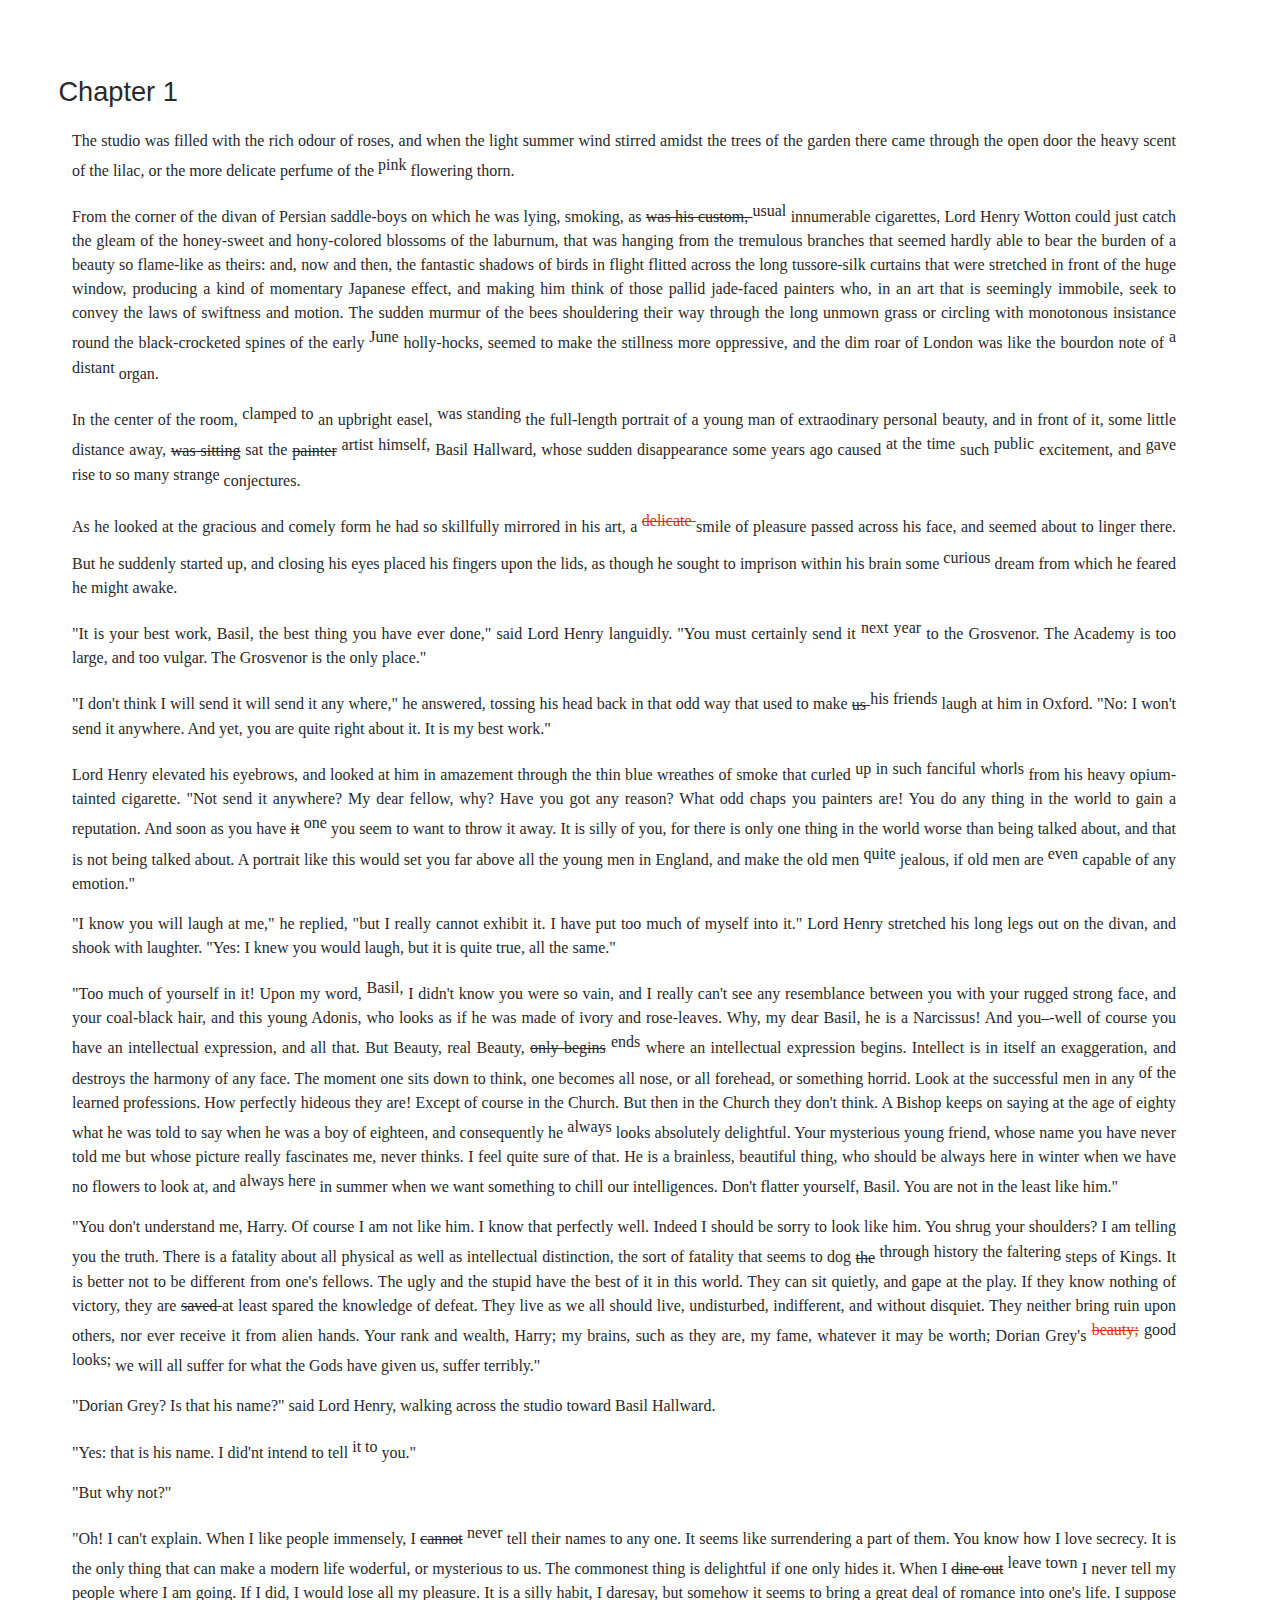
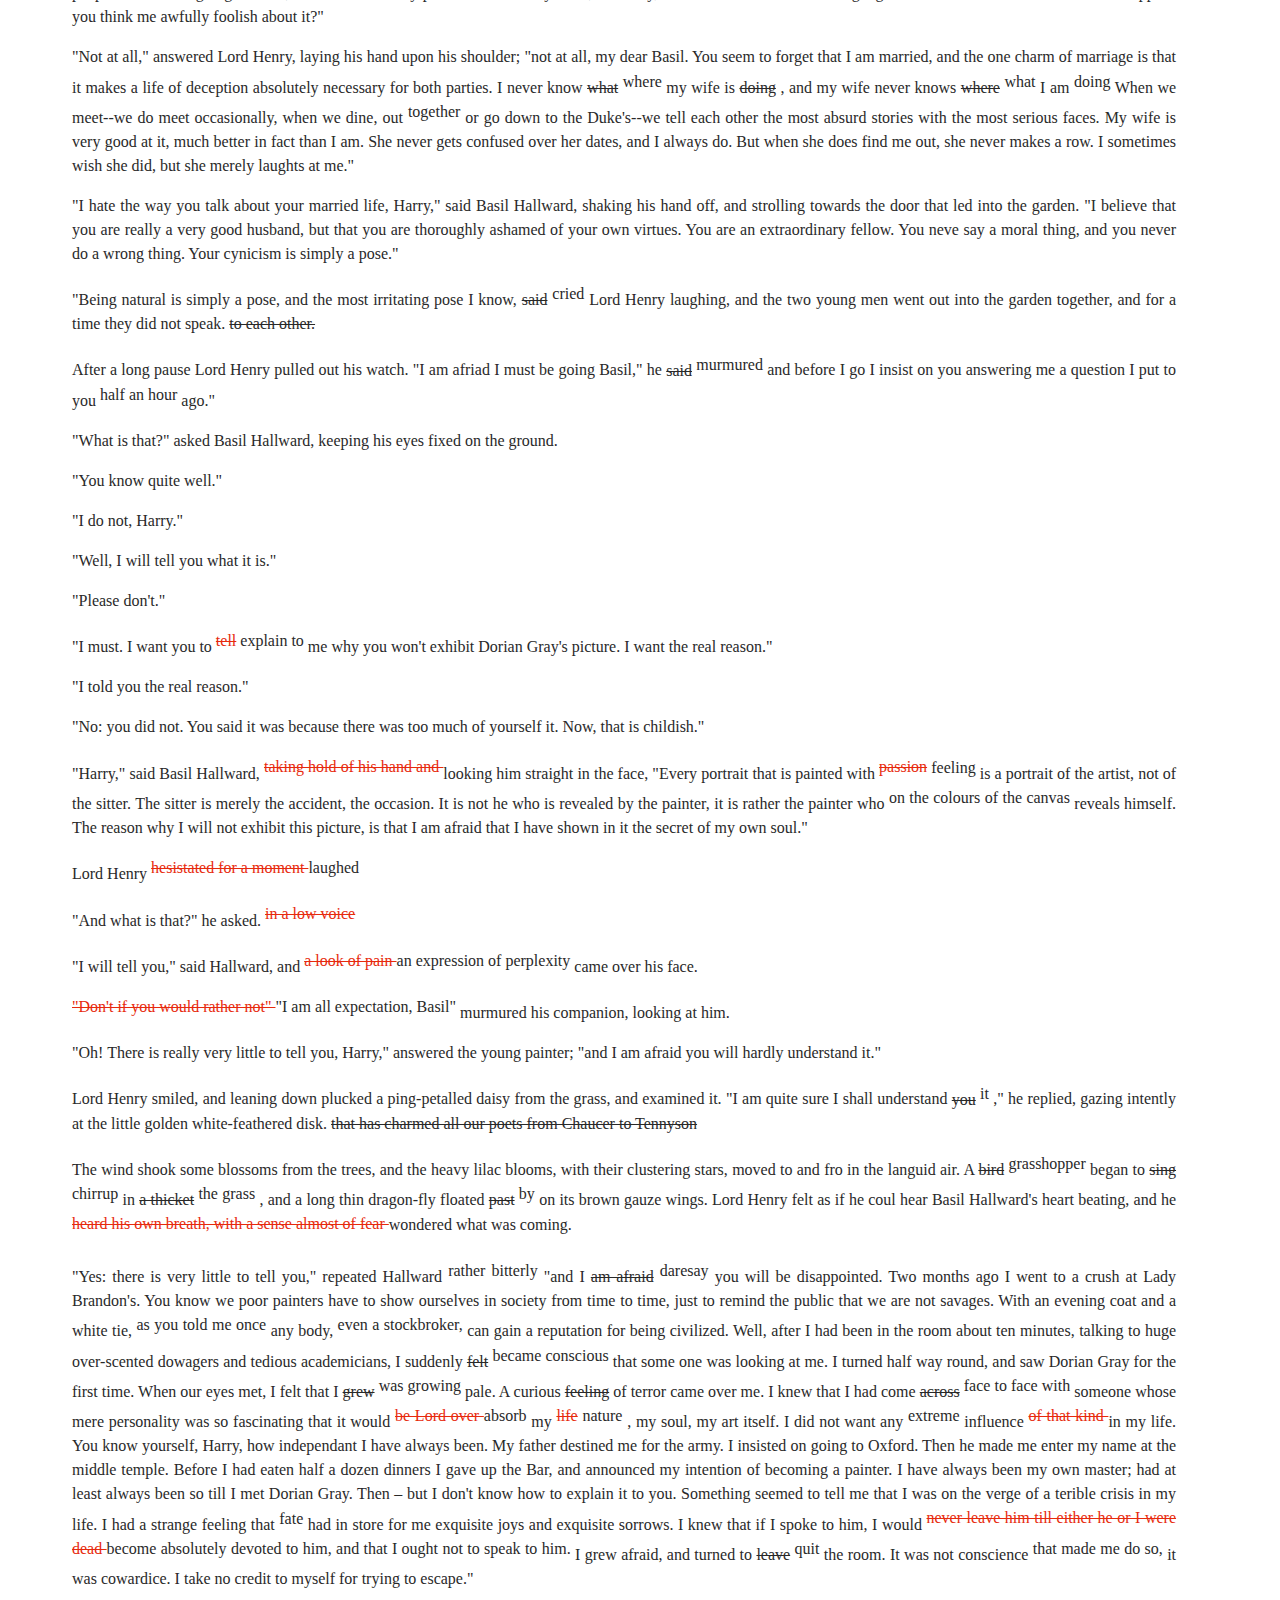
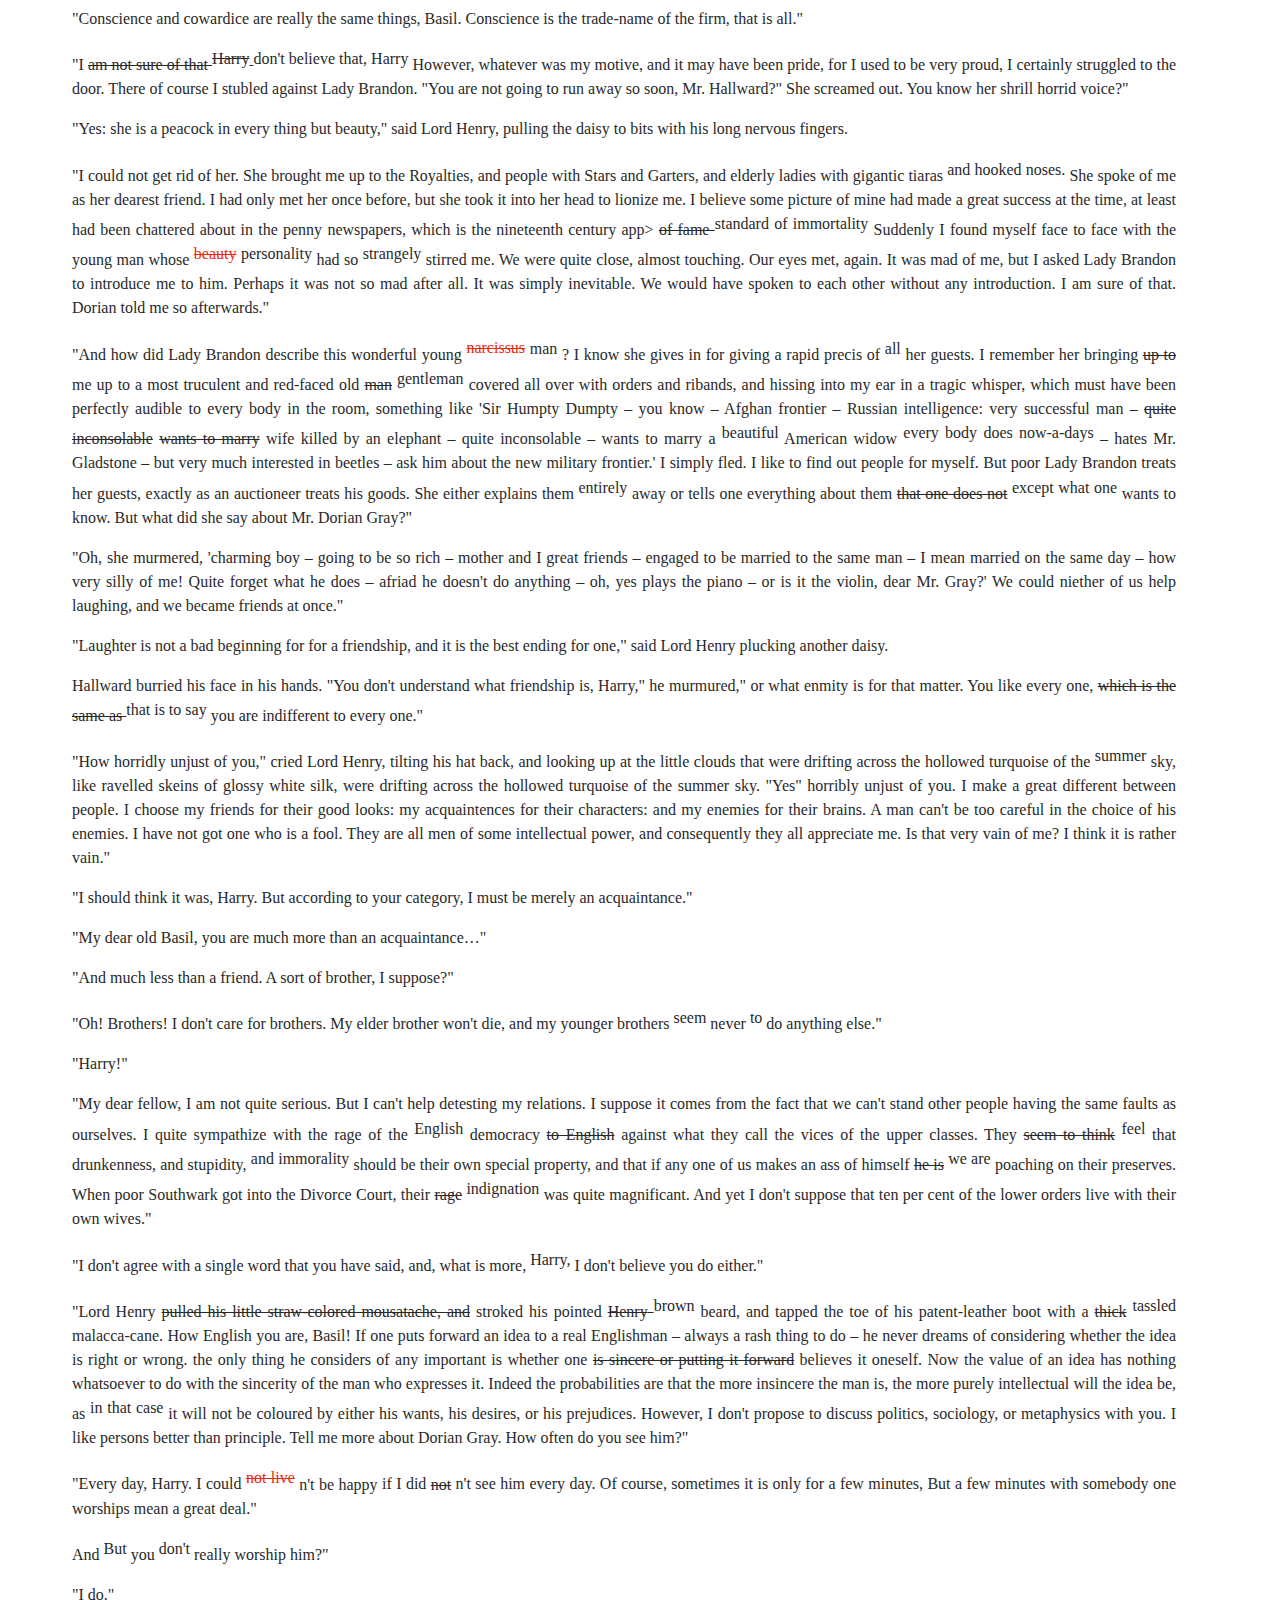
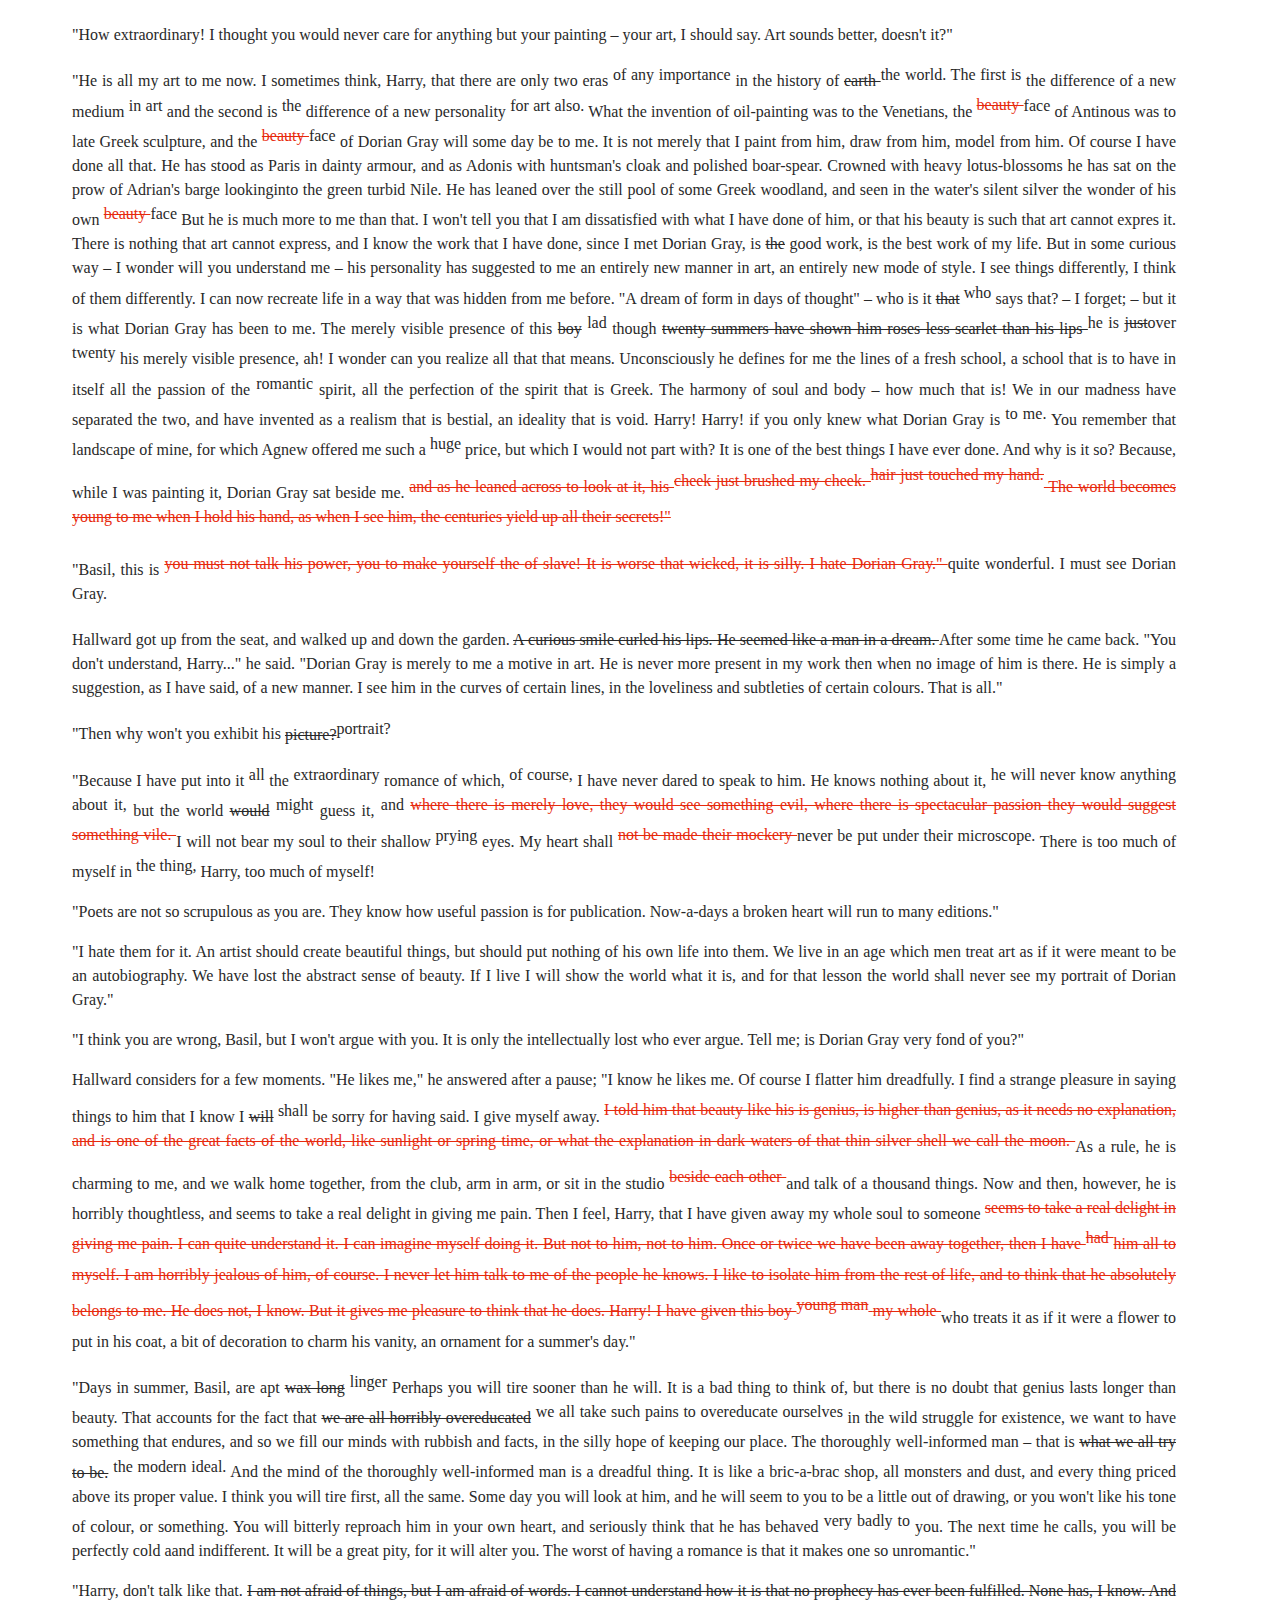
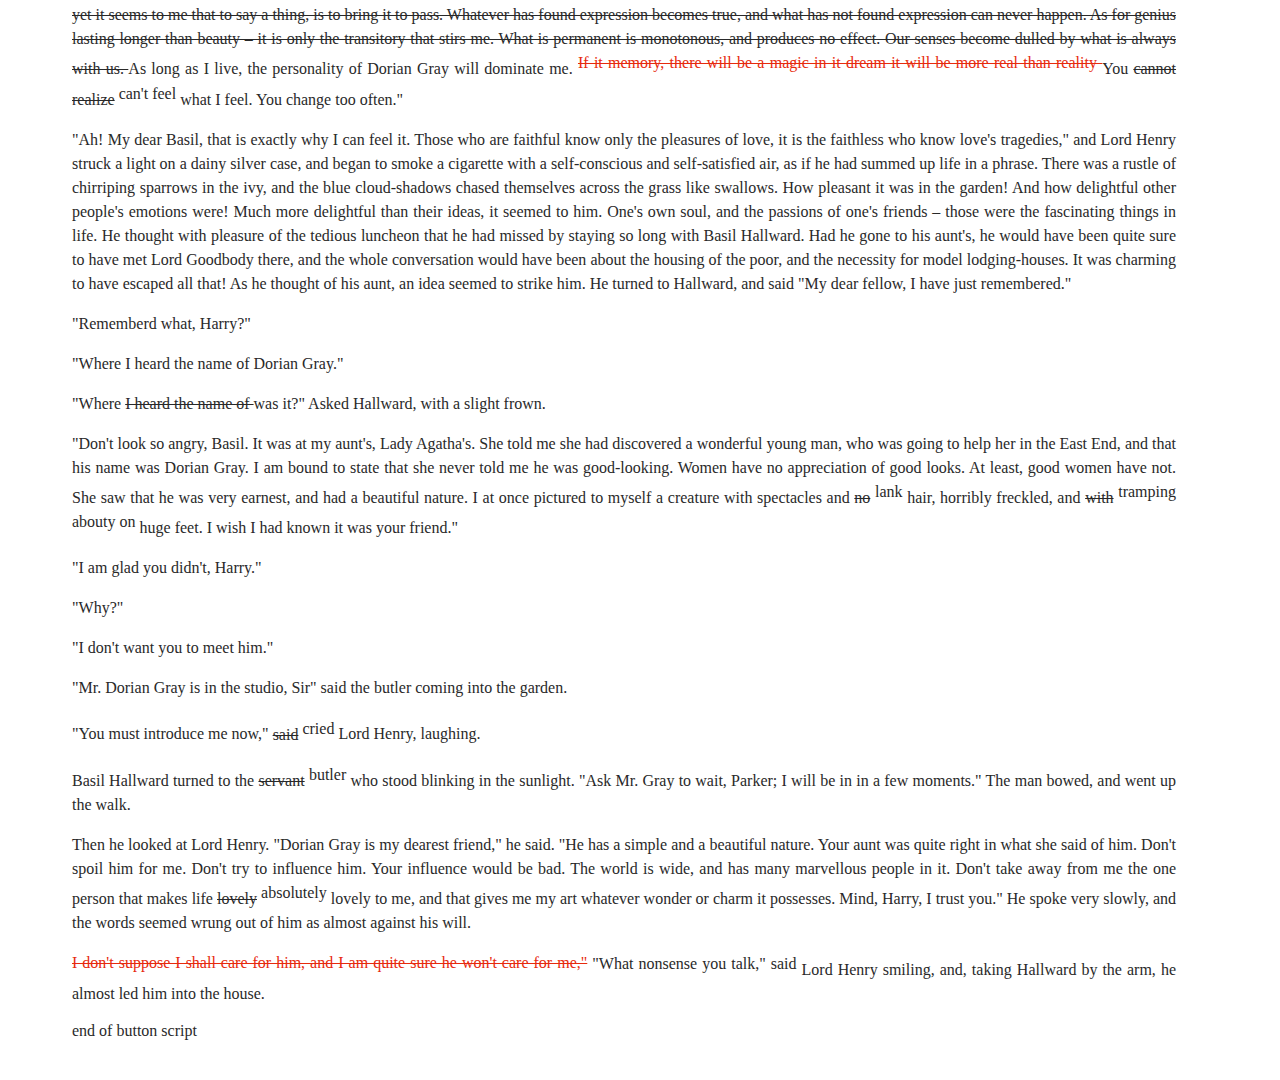
==== commit 47a15679: "prepping for HASTAC workshop" ====
--- a/index.html
+++ b/index.html
@@ -4,46 +4,14 @@
     <link rel="stylesheet" href="styles.css" media="screen" charset="utf-8">
   </head>
   <body>
-    <!-- playing around with a button
-    <div><input type="text" name="labels" id="input_labels">
-      <button type="button" onclick="myFunction()">sumbit</button></div>
-    end of the button play -->
     <div id="TEI">
       Sadly, this page will not work in Internet Explorer and some older browsers. We suggest you use a newer version of Chrome or Firefox.
     </div>
-    <script src="../js/CETEI.js"></script>
+    <script src="CETEI.js"></script>
     <script>
       var c = new CETEI();
-      /***********************************
-       * Behaviors, i.e. ways you want specific elements to be handled that
-       * you can't do with CSS, can be injected by calling the addBehaviors
-       * method, passing it an object
-       ***********************************/
-        // // Overrides the default ptr behavior, displaying a short link instead
-        // "ptr": function(elt) {
-        //   var link = document.createElement("a");
-        //   link.innerHTML = elt.getAttribute("target").replace(/https?:\/\/([^\/]+)\/.*/, "$1");
-        //   link.href = elt.getAttribute("target");
-        //   return link;
-        // },
-        // // Adds a new handler for <term>, wrapping it in an HTML <b>
-        // "term": function(elt) {
-        //     var b = document.createElement("b");
-        //     b.innerHTML = elt.innerHTML;
-        //     return b;
-        // },
-        // // Inserts the first array element before tei:add, and the second, after.
-        // "add": ["`","´"]
       let behaviors = {
         "tei": {
-          // // this click function gets cancelled out by the mouseover one?
-          // "del": function(elt) {
-          //   elt.addEventListener('click', function handleClick(event) {
-          //     console.log('element clicked 🎉🎉🎉 here is event info: ', event);
-          //     console.log("the implication is: " + (elt.getAttribute("implication")));
-          //     });
-          //   },
-
             // create mouseover effect with console log of implication
             "del": function(elt) {
             elt.addEventListener('mouseover', function handleHover(event) {
@@ -62,14 +30,6 @@
         document.getElementById("TEI").appendChild(data);
       });
     </script>
-    <!-- script for the button
-    <script>
-      function myFunction() {
-        let inputText = document.getElementById("input_labels").value;
-        console.log("Button works, saved: " + inputText);
-        alert("Button has saved the following: " + inputText);
-      }
-    </script> -->
     end of button script
   </body>
 </html>
--- a/styles.css
+++ b/styles.css
@@ -10,27 +10,9 @@
   position:relative;
 }
 
-tei-del[implication=passion] {
+tei-del[implication] {
   vertical-align: super;
   color:rgb(231, 42, 13);
-  position:relative;
-}
-
-tei-del[implication=beauty] {
-  vertical-align: super;
-  color:rgb(28, 11, 216);
-  position:relative;
-}
-
-tei-del[implication=intimacy] {
-  vertical-align: super;
-  color:rgb(119, 128, 0);
-  position:relative;
-}
-
-tei-del[implication=fatality] {
-  vertical-align: super;
-  color:rgb(203, 7, 200);
   position:relative;
 }
 
